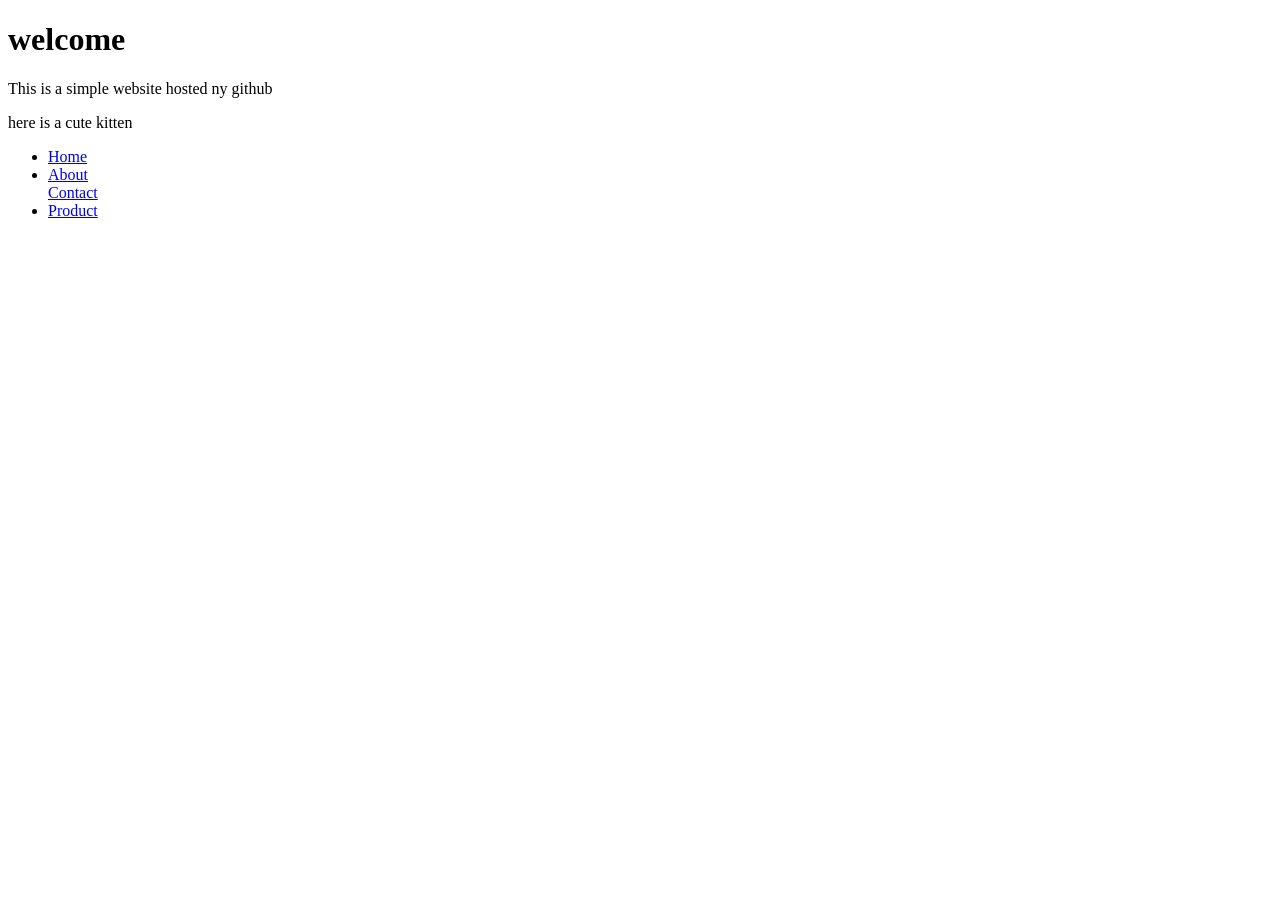
==== index.html @ 3767d4b0 "Initial commit:Added simple HTML page" ====
<!DOCTYPE html>
<html lang="en">
<head>
    <meta charset="UTF-8">
    <meta name="viewpoint" content="width=device-width, initial-scale=1.0">
    <title>Elegant Gifts</title>
    <link rel="stlesheet" href="style.css">
</head>
<body>
    <header>
        <h1>welcome</h1>
        </header>

        <main>
            <p> This is a simple website hosted ny github</p>
            <p> here is a cute kitten</p>
        </main>
    <div class="main">
        <ul>
            <li><a href="#">Home</a></li>
            <li><a href="#">About</a></li>
                <a href="#">Contact</a></li>
                <li><a href="#">Product</a></li>
                
        </ul>
    </div>
    </header>
</body>
</html>
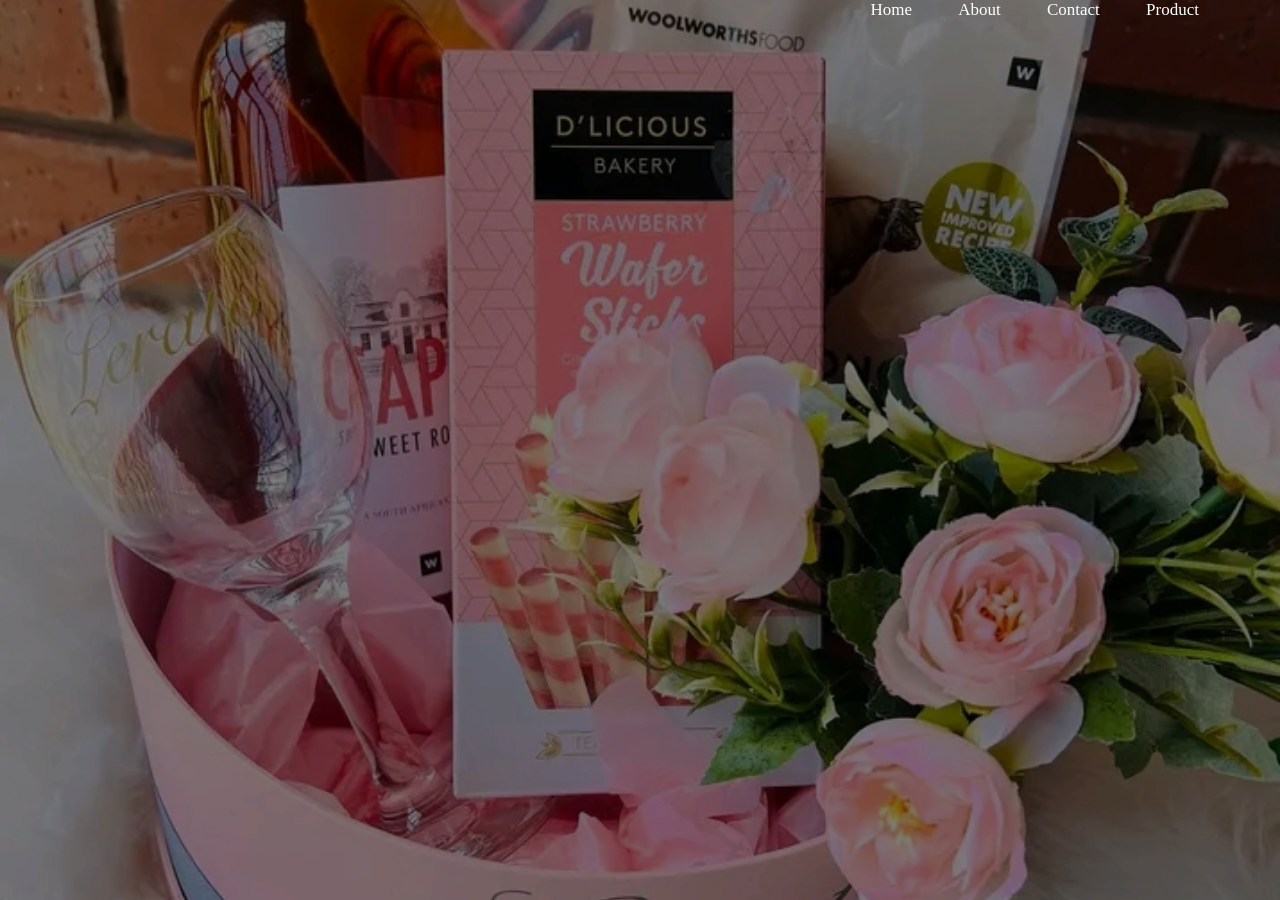
==== commit 38cbb6a8: "Added About, Contact and Product pages with navigation" ====
--- a/index.html
+++ b/index.html
@@ -4,25 +4,24 @@
     <meta charset="UTF-8">
     <meta name="viewpoint" content="width=device-width, initial-scale=1.0">
     <title>Elegant Gifts</title>
-    <link rel="stlesheet" href="style.css">
+    <link rel="stylesheet" href="style.css">
 </head>
 <body>
-    <header>
-        <h1>welcome</h1>
-        </header>
-
-        <main>
-            <p> This is a simple website hosted ny github</p>
-            <p> here is a cute kitten</p>
-        </main>
+    <header>    
     <div class="main">
+        
         <ul>
-            <li><a href="#">Home</a></li>
+            <li><a href="#"><i class=<i class="fas fa-home"></i>Home</a></li>
             <li><a href="#">About</a></li>
-                <a href="#">Contact</a></li>
-                <li><a href="#">Product</a></li>
-                
+            <li><a href="#">Contact</a></li>
+            <li><a href="#">Product</a></li>
+                 
         </ul>
+    </div>
+    <div class="icons">
+        <a href="#" class="fas fa-heart"></a>
+        <a href="#" class="fas fa-heart"></a>
+        <a href="#" class="fas fa-heart"></a>
     </div>
     </header>
 </body>
--- a/style.css
+++ b/style.css
@@ -0,0 +1,91 @@
+*{
+    margin: 0px;
+    padding: 0px;
+    font-family: century;
+}
+
+header{
+  background-image: linear-gradient(rgba(0,0,0,0.5),rgba(0,0,0,0.5),rgba(0,0,0,0.5)), url(../1736937861215.jpg);
+  height: 100vh;
+  background-size: cover;
+  background-position: center;
+  min-height: 100px;
+}
+ul{
+    float: right;
+    list-style-type: none;
+    margin-top: 30x;
+    min-height: 400px;
+    margin-right: 60px;
+    font-size: 17px;
+}
+
+ul li{
+    display: inline-block;
+}
+
+ul li a{
+    text-decoration: none;
+    color: #fff;
+    padding: 5px 20px;
+    border: 1px solid transparent;
+    transition: 0.5 ease;
+}
+
+ul li a:hover{
+    background-color: #fff;
+    color: #000;
+}
+
+main{
+    max-width: 1200px;
+    margin: auto;
+}
+
+button{
+    position: absolute;
+    top: 56px;
+    left: 50px;
+    transform: translate(-50%, -50%);
+}
+
+btn{
+    border: 1px solid #fff;
+    padding: 5px 20px;
+    color: #fff;
+    transition: 0.5 ease;
+    font-size: 18px;
+    text-decoration: none;
+}
+
+btn:hover{
+    background-color: #fff;
+    color: #000;
+}
+
+sub menu ul{
+    position: absolute;
+}
+
+main uk li:hover ,sub-menu{
+    display: block;
+    position: absolute;
+    background-color: rgb(0, 45, 177);
+    margin-top: 12px;
+    margin-left: -8px;
+}
+
+main ul li:hover sub-menu ul{
+    display: block;
+    margin: 6px;
+}
+
+main ul li:hover sub-menu ul li{
+    width: 75px;
+    padding: 5px;
+    border-bottom: 1px #fff;
+    background: transparent;
+    transition: 0.4 ease;
+    text-align: left;
+    border-radius: 0px;
+}
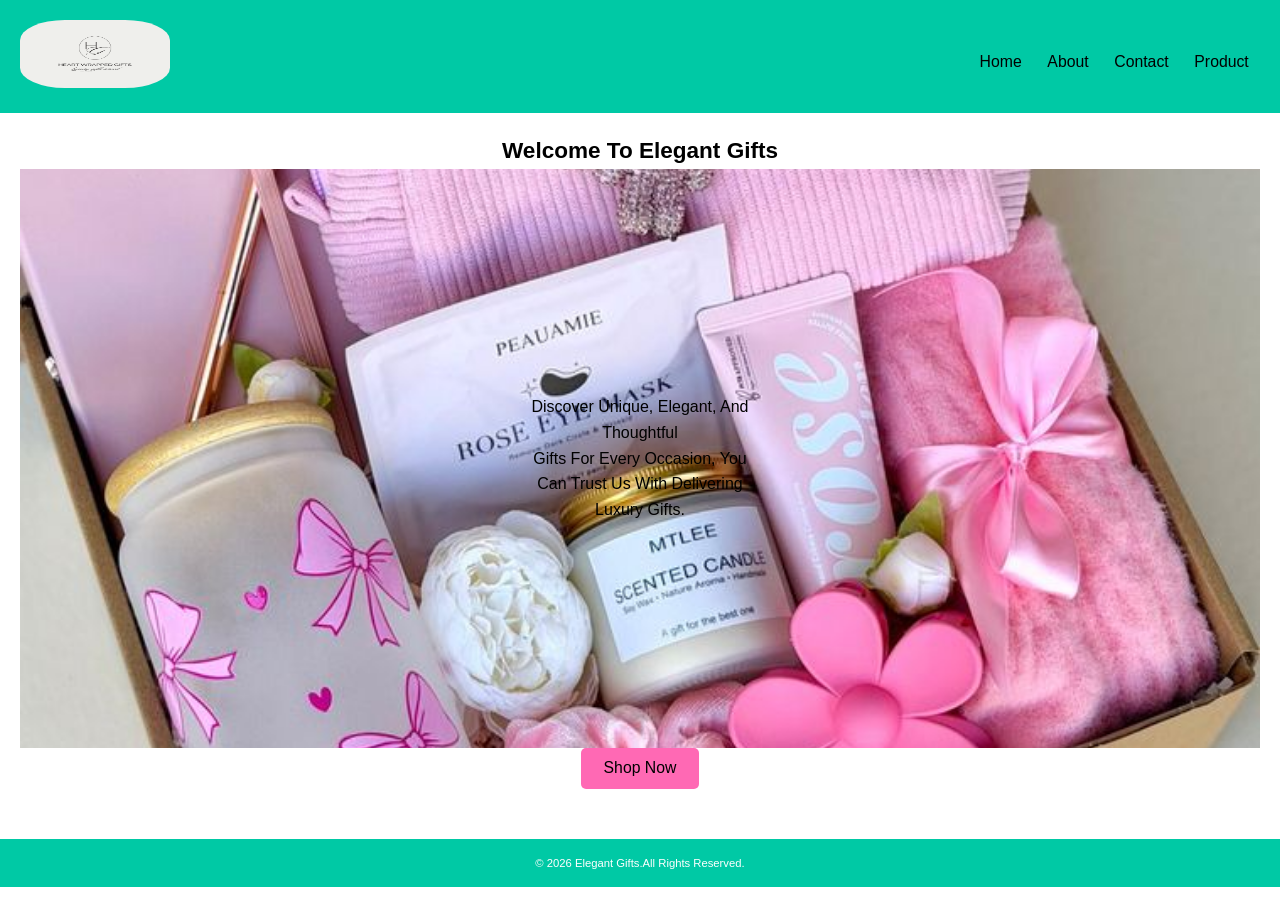
==== commit c9c8ea27: "Add files via upload" ====
--- a/index.html
+++ b/index.html
@@ -1,28 +1,32 @@
-<!DOCTYPE html>
-<html lang="en">
-<head>
-    <meta charset="UTF-8">
-    <meta name="viewpoint" content="width=device-width, initial-scale=1.0">
-    <title>Elegant Gifts</title>
-    <link rel="stylesheet" href="style.css">
-</head>
-<body>
-    <header>    
-    <div class="main">
-        
-        <ul>
-            <li><a href="#"><i class=<i class="fas fa-home"></i>Home</a></li>
-            <li><a href="#">About</a></li>
-            <li><a href="#">Contact</a></li>
-            <li><a href="#">Product</a></li>
-                 
-        </ul>
-    </div>
-    <div class="icons">
-        <a href="#" class="fas fa-heart"></a>
-        <a href="#" class="fas fa-heart"></a>
-        <a href="#" class="fas fa-heart"></a>
-    </div>
-    </header>
-</body>
+<!DOCTYPE html>
+<html lang="en">
+<head>
+    <meta charset="UTF-8">
+    <meta name="viewpoint" content="width=device-width, initial-scale=1.0">
+    <title>Elegant Gifts</title>
+    <link rel="stylesheet" href="style.css">
+</head>
+<body>
+    <body class="home-page">
+    <header class="header">   
+
+        <a href=""  class="logo"><img width="150" src="Grey Simple Oval Typographic Virtual Assistant Logo_20260523_140837_0000.png"></a>
+        <nav class="navbar">
+            <a href="index.html">Home</a>
+            <a href="About.html">About</a>
+            <a href="contact.html">Contact</a>
+            <a href="product.html">Product</a>
+        </nav>
+    </header>
+    <main>
+            <h1>Welcome to Elegant Gifts</h1>
+            <p class="highlight">Discover unique, elegant, and thoughtful<br> gifts for every occasion, you can trust us with delivering<br>luxury gifts.</p>
+            <button>Shop Now</button>
+        </section>
+    </main>
+
+    <footer>
+        <p>&copy; 2026 Elegant Gifts.All rights reserved.</p>
+    </footer>
+</body>
 </html>
--- a/style.css
+++ b/style.css
@@ -1,91 +1,305 @@
-*{
-    margin: 0px;
-    padding: 0px;
-    font-family: century;
-}
-
-header{
-  background-image: linear-gradient(rgba(0,0,0,0.5),rgba(0,0,0,0.5),rgba(0,0,0,0.5)), url(../1736937861215.jpg);
-  height: 100vh;
-  background-size: cover;
-  background-position: center;
-  min-height: 100px;
-}
-ul{
-    float: right;
-    list-style-type: none;
-    margin-top: 30x;
-    min-height: 400px;
-    margin-right: 60px;
-    font-size: 17px;
-}
-
-ul li{
-    display: inline-block;
-}
-
-ul li a{
-    text-decoration: none;
-    color: #fff;
-    padding: 5px 20px;
-    border: 1px solid transparent;
-    transition: 0.5 ease;
-}
-
-ul li a:hover{
-    background-color: #fff;
-    color: #000;
-}
-
-main{
-    max-width: 1200px;
-    margin: auto;
-}
-
-button{
-    position: absolute;
-    top: 56px;
-    left: 50px;
-    transform: translate(-50%, -50%);
-}
-
-btn{
-    border: 1px solid #fff;
-    padding: 5px 20px;
-    color: #fff;
-    transition: 0.5 ease;
-    font-size: 18px;
-    text-decoration: none;
-}
-
-btn:hover{
-    background-color: #fff;
-    color: #000;
-}
-
-sub menu ul{
-    position: absolute;
-}
-
-main uk li:hover ,sub-menu{
-    display: block;
-    position: absolute;
-    background-color: rgb(0, 45, 177);
-    margin-top: 12px;
-    margin-left: -8px;
-}
-
-main ul li:hover sub-menu ul{
-    display: block;
-    margin: 6px;
-}
-
-main ul li:hover sub-menu ul li{
-    width: 75px;
-    padding: 5px;
-    border-bottom: 1px #fff;
-    background: transparent;
-    transition: 0.4 ease;
-    text-align: left;
-    border-radius: 0px;
-}+:root{
+    --main-color: #00c9a5;
+    --nav-color: #00c9a5;
+    --bg-color: #e8f3f1;
+    --black: #2f4858;
+     --accent-pink: #ff69b4;
+}
+
+*{
+    margin: 0px;
+    padding: 0px;
+    box-sizing: border-box;
+    border: none;
+    outline: none;
+    text-decoration: none;
+    text-transform: capitalize;
+    font-family: Verdana, Geneva, Tahoma, sans-serif;
+      transition: all .5s ease-in;
+}
+html{
+    font-size: 70.5%;
+    overflow-x:visible;
+}
+body{
+    background-color: #e8f3f1;
+    font-family: Arial, Helvetica, sans-serif;
+    margin: 0;
+    padding: 0;
+    line-height: 1.6;
+    color: black;
+}
+section {
+  background-image: url(gift\ 14.jpg);
+  max-width: 100%;
+  max-height: 100%;
+  background-size: cover;
+  background-position: center;
+  padding: 0;
+  color: black;
+}
+header{
+    background-color: #00c9a5;
+    display:flex;
+    justify-content:space-between;
+    align-items: center;
+    padding: 2px;
+    position:relative;
+    top: 0;
+    right: 0;
+    left: 0;
+}
+header .logo img{
+    height: 6rem;
+    border-radius: 30%;
+}
+header .navbar a{
+    font-size: 1.4rem;
+    margin: 0 1rem;
+    transition: all .5s ease-in;
+}
+logo{
+    width: 150px;
+    height: auto;
+}
+header .navbar a:hover{
+color: black;
+border-top: 0.3rem solid black;
+border-bottom: 0.3rem solid black;
+padding-top: 0.5rem;
+padding-bottom: 0.5rem;
+}
+section{
+    padding: 6rem 2rem;
+}
+.highlight{
+  background-image: url(gift\ 14.jpg);
+  background-size:cover;
+  background-position: center;
+  padding:20rem 45rem;
+  color: black; 
+  font-size: medium;
+  font-style: italic bold;
+   } 
+  section{
+    text-decoration: dashed;
+    color: black;
+    padding: 1rem;
+    border-radius: 5px;
+    margin: 1rem 0;
+}
+button{
+    background-color: #ff69b4;
+    color: black;
+    border: none;
+    padding: 1rem 2rem;
+    font-size: 1.4rem;
+    border-radius: 5px;
+    cursor: pointer;
+}
+button:hover{
+    background-color: #00c9a5;
+}
+footer{
+    background-color: #00c9a5;
+    color: #fff;
+    text-align: center;
+    padding: 1rem;
+}
+/* General Page Styling */
+body{
+    font-family: Arial, Helvetica, sans-serif;
+    margin: 0;
+    background-color: #fff;
+    color: black;
+}
+/* Header */
+header{
+    background-color: #00c9a5;
+    padding: 20px;
+    text-align: center;
+}
+
+header h1 {
+  margin: 0;
+  color: black;
+}
+
+nav {
+  margin-top: 10px;
+}
+
+nav a {
+  margin: 0 15px;
+  text-decoration: none;
+  color: black;
+  font-weight:lighter;
+}
+
+nav a:hover {
+  color: black;
+}
+
+/* Product Gallery */
+.product-gallery {
+  display: flex;
+  flex-wrap: wrap;
+  justify-content: center;
+  gap: 25px;
+  padding: 30px;
+}
+
+.product-card {
+  background: #fff;
+  border: 2px solid #ff69b4;
+  border-radius: 10px;
+  width: 250px;
+  text-align: center;
+  box-shadow: 0 4px 10px rgba(0,0,0,0.2);
+  transition: transform o.3s ease, box-shadow 0.3s ease;
+}
+
+.product-card:hover {
+  transform: translateY(-5px);
+  box-shadow: 0 6px 15px rgba(0,0,0,0.3);
+}
+
+.product-card img {
+  width: 100px;;
+  height: auto;
+  border-bottom: 2px solid #00c9a5;
+  border-top: 2px solid #00c9a5;
+  border-radius: 10px 10px 0 0;
+}
+
+.product-card .content {
+  padding: 15px;
+}
+
+.product-card h3 {
+  font-size: 18px;
+  margin: 10px 0;
+  color: black;
+}
+
+.product-card .price {
+  font-size: 16px;
+  color: #00c9a5;
+  margin-bottom: 10px;
+}
+
+.buy-btn {
+  background-color: #ff69b4;
+  color: black;
+  border: none;
+  padding: 10px 15px;
+  border-radius: 5px;
+  font-weight: bold;
+  cursor: pointer;
+  transition: background 0.3s ease, color 0.3s ease;
+}
+
+.buy-btn:hover {
+  background-color: #00c9a5;
+  color: white;
+}
+
+/* About Section */
+.about-section{
+    padding: 30px;
+    text-align: center;
+    background: none;
+    background-image: url(background.jpg); 
+    background-size:cover;
+    background-position: center;
+    padding: 20rem 45rem
+}
+
+.about-image{
+    max-width:max-content;
+    width:100%;
+    max-height: fit-content;
+    height: 100%;
+    border: 3px solid #ff69b4;
+    border-radius: 10px;
+    box-shadow: 0 4px 10px rgba(0,0,0,0.2);
+}
+/* Main Content */
+main {
+  padding: 20px;
+  text-align: center;
+}
+
+/* Contact Form */
+.contact-form {
+  max-width: 500px;
+  margin: 30px auto;
+  padding: 20px;
+  border: 2px solid black;
+  border-radius: 8px;
+  background: #fdfdfd;
+  box-shadow: 0 4px 10px rgba(0,0,0,0.2);
+}
+
+.contact-form label {
+  display: block;
+  margin: 10px 0 5px;
+  color: black;
+  font-weight: bold;
+}
+
+.contact-form input,
+.contact-form textarea {
+  width: 100%;
+  padding: 10px;
+  border: 1px solid #ff69b4;
+  border-radius: 5px;
+  background: white;
+  font-size: 14px;
+}
+
+.contact-form input:focus,
+.contact-form textarea:focus {
+  border-color: #00c9a5;
+  outline: none;
+  box-shadow: 0 0 5px #ff69b4;
+}
+
+.contact-form button {
+  display: block;
+  width: 100%;
+  padding: 12px;
+  margin-top: 15px;
+  background: #ff69b4;
+  color: black;
+  font-size: 16px;
+  font-weight: bold;
+  border: none;
+  border-radius: 5px;
+  cursor: pointer;
+}
+
+.contact-form button:hover {
+  background: #00c9a5;
+  color: white;
+}
+
+/* Footer */
+footer {
+  background-color: #00c9a5;
+  color: white;
+  text-align: center;
+  padding: 15px;
+  margin-top: 30px;
+}
+
+
+
+
+
+
+
+
+
+
+
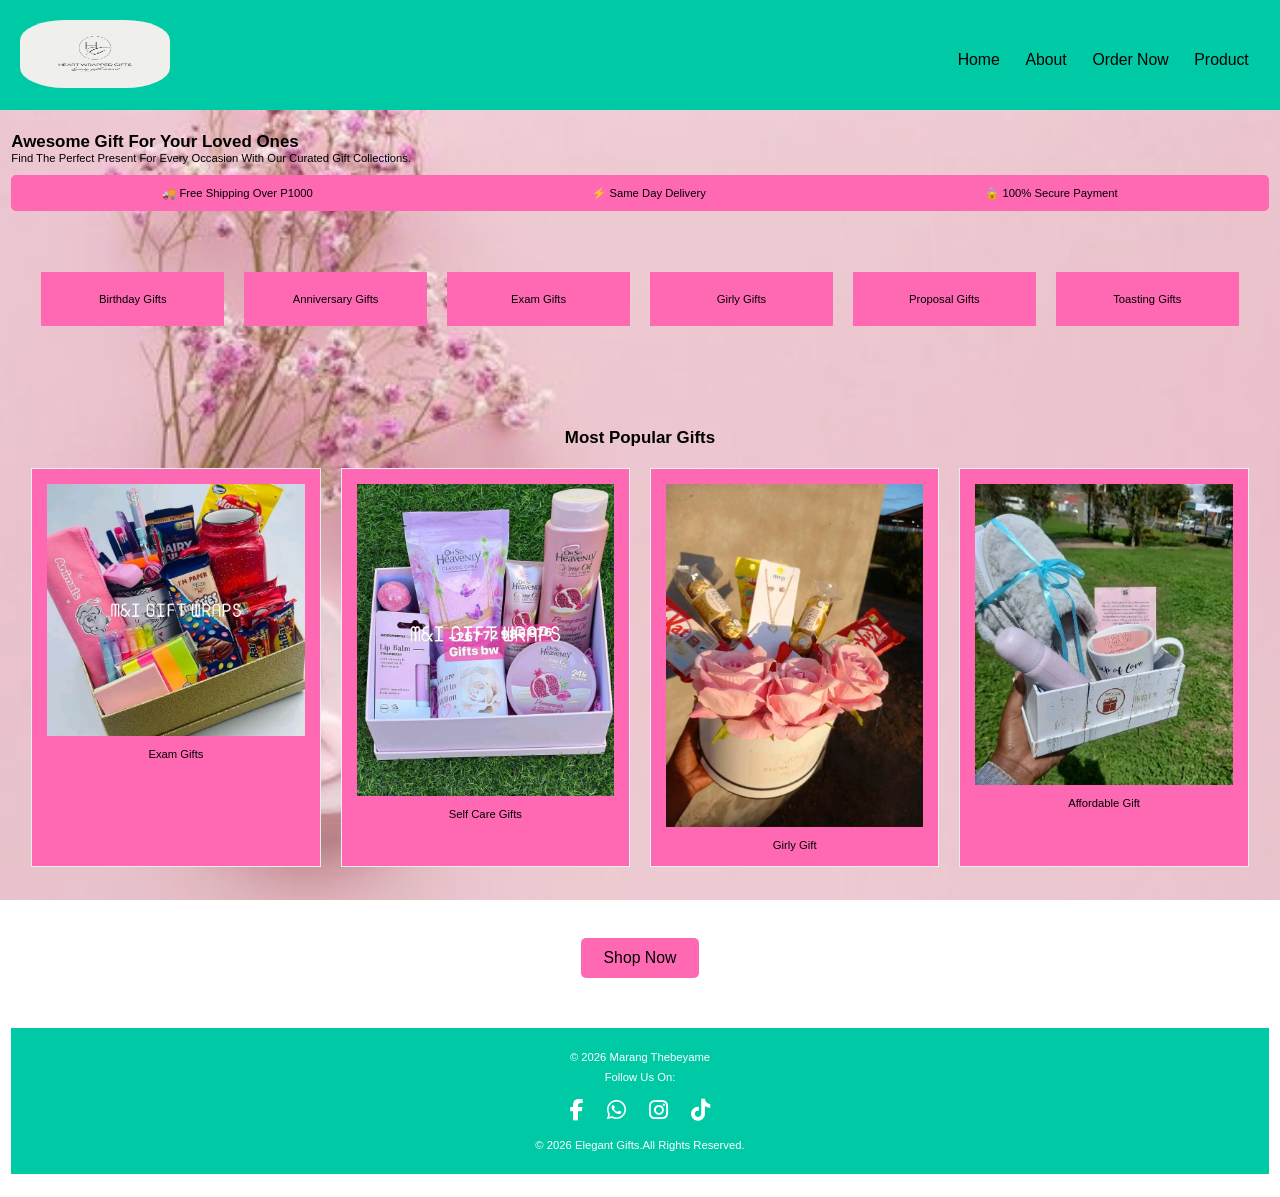
==== commit 516adce0: "Add files via upload" ====
--- a/index.html
+++ b/index.html
@@ -2,9 +2,10 @@
 <html lang="en">
 <head>
     <meta charset="UTF-8">
-    <meta name="viewpoint" content="width=device-width, initial-scale=1.0">
-    <title>Elegant Gifts</title>
+    <meta name="viewport" content="width=device-width, initial-scale=1.0">
+    <title>Welcome To Elegant Gifts</title>
     <link rel="stylesheet" href="style.css">
+     <link rel="stylesheet" href="https://cdnjs.cloudflare.com/ajax/libs/font-awesome/6.5.0/css/all.min.css">
 </head>
 <body>
     <body class="home-page">
@@ -14,19 +15,69 @@
         <nav class="navbar">
             <a href="index.html">Home</a>
             <a href="About.html">About</a>
-            <a href="contact.html">Contact</a>
+            <a href="Order-now.html">Order Now</a>
             <a href="product.html">Product</a>
         </nav>
     </header>
+
+  <section class="hero">
+    <div class="hero-content">
+      <h2>Awesome Gift For Your Loved Ones</h2>
+      <p>Find the perfect present for every occasion with our curated gift collections.</p>
+    </div>
+ 
+  <section class="services">
+    <div class="service">🚚 Free Shipping Over P1000</div>
+    <div class="service">⚡ Same Day Delivery</div>
+    <div class="service">🔒 100% Secure Payment</div>
+  </section>
+
+    <section class="categories">
+        <div class="category">Birthday Gifts</div>
+        <div class="category">Anniversary Gifts</div>
+        <div class="category">Exam Gifts</div>
+        <div class="category">Girly Gifts</div>
+        <div class="category">Proposal Gifts</div>
+        <div class="category">Toasting Gifts</div>
+    </section>
+    
+  <section class="popular">
+    <h2>Most Popular Gifts</h2>
+    <div class="popular-grid">
+      <div class="gift-card">
+        <img src="gift 8.jpg" alt="Exam Gifts">
+        <p>Exam Gifts</p>
+      </div>
+      <div class="gift-card">
+        <img src="gift 9.jpg" alt="Self care gifts">
+        <p>Self Care Gifts</p>
+      </div>
+      <div class="gift-card">
+        <img src="gift 11.jpg" alt="Girly Gift">
+        <p>Girly Gift</p>
+      </div>
+      <div class="gift-card">
+        <img src="gift 12.jpg" alt="Affordable Gift">
+        <p>Affordable Gift</p>
+      </div>
+    </div>
+  </section>
     <main>
-            <h1>Welcome to Elegant Gifts</h1>
-            <p class="highlight">Discover unique, elegant, and thoughtful<br> gifts for every occasion, you can trust us with delivering<br>luxury gifts.</p>
             <button>Shop Now</button>
-        </section>
     </main>
 
     <footer>
+        <div class="footer-content">
+    <p>📞 Contact us: +267 700 123 456 | ✉️ info@giftwrapped.com</p>
+    <p>Follow us on:</p>
+    <div class="social-icons">
+      <a href="https://facebook.com/yourbusiness" target="_blank"><i class="fab fa-facebook-f"></i></a>
+      <a href="https://wa.me/267700123456" target="_blank"><i class="fab fa-whatsapp"></i></a>
+      <a href="https://instagram.com/yourbusiness" target="_blank"><i class="fab fa-instagram"></i></a>
+      <a href="https://tiktok.com/@yourbusiness" target="_blank"><i class="fab fa-tiktok"></i></a>
+    </div>
         <p>&copy; 2026 Elegant Gifts.All rights reserved.</p>
     </footer>
+      <script src="JS script.js"></script>
 </body>
 </html>
--- a/style.css
+++ b/style.css
@@ -1,7 +1,7 @@
 :root{
     --main-color: #00c9a5;
     --nav-color: #00c9a5;
-    --bg-color: #e8f3f1;
+    --bg-colo: #fff;
     --black: #2f4858;
      --accent-pink: #ff69b4;
 }
@@ -22,22 +22,66 @@
     overflow-x:visible;
 }
 body{
-    background-color: #e8f3f1;
-    font-family: Arial, Helvetica, sans-serif;
-    margin: 0;
-    padding: 0;
-    line-height: 1.6;
-    color: black;
-}
-section {
-  background-image: url(gift\ 14.jpg);
-  max-width: 100%;
-  max-height: 100%;
-  background-size: cover;
-  background-position: center;
-  padding: 0;
-  color: black;
-}
+   margin: 0;
+   font-family: Arial, Helvetica, sans-serif;
+   background: url(f71c82c989c30bf098edf94eac0c03c5.jpg) no-repeat center center fixed;
+   background-size: cover;
+}
+
+/* Services */
+.services {
+  background-color:#ff69b4;
+  display: flex;
+  justify-content: space-around;
+  padding: 20px solid #fff;
+  font-weight: 500;
+}
+
+/* Categories */
+.categories {
+  display: flex;
+  justify-content: space-around;
+  padding: 40px 20px;
+}
+.category, .promo {
+  background: #ff69b4;
+  padding: 20px;
+  border: 1px solid #ff69b4;
+  text-align: center;
+  flex: 1;
+  margin: 10px;
+}
+.promo {
+  background: #e91e63;
+  color: #fff;
+  font-weight: bold;
+}
+
+/* Popular Gifts */
+.popular {
+  padding: 40px 20px;
+  text-align: center;
+}
+.popular-grid {
+  display: grid;
+  grid-template-columns: repeat(4, 1fr);
+  gap: 20px;
+  margin-top: 20px;
+}
+.gift-card {
+  background: #ff69b4;
+  border: 1px solid #eee;
+  padding: 15px;
+}
+.gift-card img {
+  width: 100%;
+  height: auto;
+  margin-bottom: 10px;
+}
+.gift-card p {
+  font-weight: 500;
+}
+
 header{
     background-color: #00c9a5;
     display:flex;
@@ -73,7 +117,7 @@
     padding: 6rem 2rem;
 }
 .highlight{
-  background-image: url(gift\ 14.jpg);
+  background-image: url(f71c82c989c30bf098edf94eac0c03c5.jpg);
   background-size:cover;
   background-position: center;
   padding:20rem 45rem;
@@ -293,13 +337,33 @@
   margin-top: 30px;
 }
 
-
-
-
-
-
-
-
-
-
-
+.footer-content p {
+  margin: 8px 0;
+}
+
+.social-icons {
+  margin: 15px 0;
+}
+
+.social-icons a {
+  color: #fff;
+  margin: 0 10px;
+  font-size: 22px;
+  text-decoration: none;
+  transition: color 0.3s ease;
+}
+
+.social-icons a:hover {
+  color: #ff69b4; /* pink hover effect */
+}
+
+
+
+
+
+
+
+
+
+
+
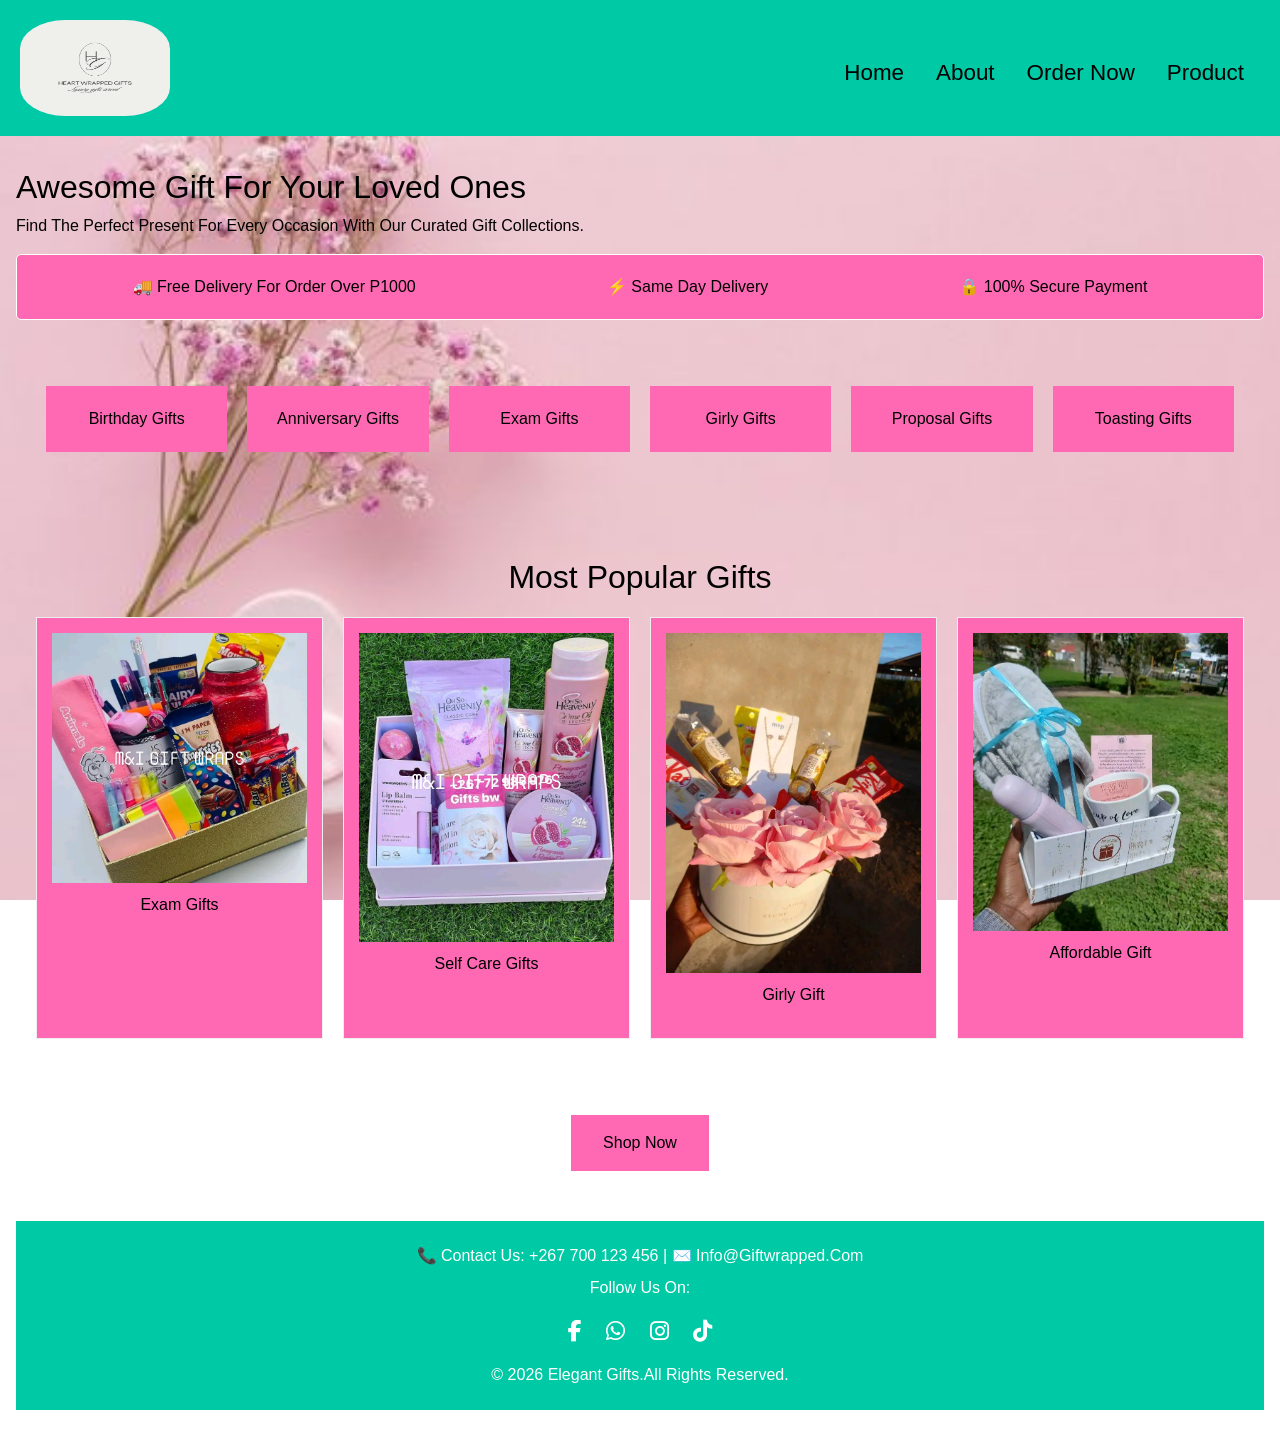
==== commit f1536a53: "Add files via upload" ====
--- a/index.html
+++ b/index.html
@@ -6,16 +6,16 @@
     <title>Welcome To Elegant Gifts</title>
     <link rel="stylesheet" href="style.css">
      <link rel="stylesheet" href="https://cdnjs.cloudflare.com/ajax/libs/font-awesome/6.5.0/css/all.min.css">
+     <link href="https://cdn.jsdelivr.net/npm/bootstrap@5.3.0/dist/css/bootstrap.min.css"
+     rel="stylesheet">
 </head>
-<body>
-    <body class="home-page">
+    <body>
     <header class="header">   
-
         <a href=""  class="logo"><img width="150" src="Grey Simple Oval Typographic Virtual Assistant Logo_20260523_140837_0000.png"></a>
         <nav class="navbar">
             <a href="index.html">Home</a>
             <a href="About.html">About</a>
-            <a href="Order-now.html">Order Now</a>
+            <a href="order now.html">Order now</a>
             <a href="product.html">Product</a>
         </nav>
     </header>
@@ -27,7 +27,7 @@
     </div>
  
   <section class="services">
-    <div class="service">🚚 Free Shipping Over P1000</div>
+    <div class="service">🚚 Free Delivery For Order Over P1000</div>
     <div class="service">⚡ Same Day Delivery</div>
     <div class="service">🔒 100% Secure Payment</div>
   </section>
@@ -45,25 +45,29 @@
     <h2>Most Popular Gifts</h2>
     <div class="popular-grid">
       <div class="gift-card">
-        <img src="gift 8.jpg" alt="Exam Gifts">
+        <img src="gift8.jpg" alt="Exam Gifts">
         <p>Exam Gifts</p>
       </div>
       <div class="gift-card">
-        <img src="gift 9.jpg" alt="Self care gifts">
+        <img src="gift9.jpg" alt="Self care gifts">
         <p>Self Care Gifts</p>
       </div>
       <div class="gift-card">
-        <img src="gift 11.jpg" alt="Girly Gift">
+        <img src="gift11.jpg" alt="Girly Gift">
         <p>Girly Gift</p>
       </div>
       <div class="gift-card">
-        <img src="gift 12.jpg" alt="Affordable Gift">
+        <img src="gift12.jpg" alt="Affordable Gift">
         <p>Affordable Gift</p>
       </div>
     </div>
   </section>
-    <main>
-            <button>Shop Now</button>
+    <main> 
+            <button onclick="window.location.href='product.html'">Shop Now</button>
+    <div class="row"> 
+        <div class="col-md-8"> 
+        </div> 
+            </div> 
     </main>
 
     <footer>
@@ -78,6 +82,18 @@
     </div>
         <p>&copy; 2026 Elegant Gifts.All rights reserved.</p>
     </footer>
-      <script src="JS script.js"></script>
+      <script src="js/script.js"></script>
+      <script src="https://cdn.jsdelivr.net/npm/@popperjs/core@2.11.6/dist/umd/popper.min.js">
+      </script>
+      <script src="https://cdn.jsdelivr.net/npm/bootstrap@5.3.0/dist/js/bootstrap.min.js">
+      </script>
+            <script>
+document.addEventListener("DOMContentLoaded", function() {
+    const shopBtn = document.getElementById("shop-btn");
+    shopBtn.addEventListener("click", function() {
+        window.location.href = "product.html"; // redirect to product page
+    });
+});
+</script>
 </body>
 </html>
--- a/style.css
+++ b/style.css
@@ -1,7 +1,7 @@
 :root{
     --main-color: #00c9a5;
     --nav-color: #00c9a5;
-    --bg-colo: #fff;
+    --bg-color: #fff;
     --black: #2f4858;
      --accent-pink: #ff69b4;
 }
@@ -18,7 +18,7 @@
       transition: all .5s ease-in;
 }
 html{
-    font-size: 70.5%;
+    font-size: 100%;
     overflow-x:visible;
 }
 body{
@@ -33,7 +33,8 @@
   background-color:#ff69b4;
   display: flex;
   justify-content: space-around;
-  padding: 20px solid #fff;
+  padding: 20px;
+  border: 1px solid #fff;
   font-weight: 500;
 }
 
@@ -52,7 +53,7 @@
   margin: 10px;
 }
 .promo {
-  background: #e91e63;
+  background: #ff69b4;
   color: #fff;
   font-weight: bold;
 }
@@ -102,7 +103,7 @@
     margin: 0 1rem;
     transition: all .5s ease-in;
 }
-logo{
+logo img{
     width: 150px;
     height: auto;
 }
@@ -123,7 +124,8 @@
   padding:20rem 45rem;
   color: black; 
   font-size: medium;
-  font-style: italic bold;
+  font-style: italic;
+  font-weight: bold;
    } 
   section{
     text-decoration: dashed;
@@ -151,12 +153,6 @@
     padding: 1rem;
 }
 /* General Page Styling */
-body{
-    font-family: Arial, Helvetica, sans-serif;
-    margin: 0;
-    background-color: #fff;
-    color: black;
-}
 /* Header */
 header{
     background-color: #00c9a5;
@@ -200,7 +196,7 @@
   width: 250px;
   text-align: center;
   box-shadow: 0 4px 10px rgba(0,0,0,0.2);
-  transition: transform o.3s ease, box-shadow 0.3s ease;
+  transition: transform 0.3s ease, box-shadow 0.3s ease;
 }
 
 .product-card:hover {
@@ -252,21 +248,31 @@
 .about-section{
     padding: 30px;
     text-align: center;
-    background: none;
-    background-image: url(background.jpg); 
     background-size:cover;
     background-position: center;
-    padding: 20rem 45rem
-}
-
-.about-image{
-    max-width:max-content;
-    width:100%;
-    max-height: fit-content;
-    height: 100%;
-    border: 3px solid #ff69b4;
-    border-radius: 10px;
-    box-shadow: 0 4px 10px rgba(0,0,0,0.2);
+    padding: 0;
+}
+.about-page{
+  background-image: url(background.jpg);
+  background-size: cover;
+  background-position: center;
+  background-repeat: no-repeat;
+  min-height: 100vh;
+  color: black;
+}
+.about-section p{
+  font-size: 18px;
+  line-height: 1.6;
+  margin-bottom: 25px;
+  color: black;
+}
+
+.about-image {
+  max-width: 400px;
+  width: 100%;
+  border: 3px solid #ff69b4;
+  border-radius: 10px;
+  box-shadow: 0 4px 10px rgba(0,0,0,0.2);
 }
 /* Main Content */
 main {
